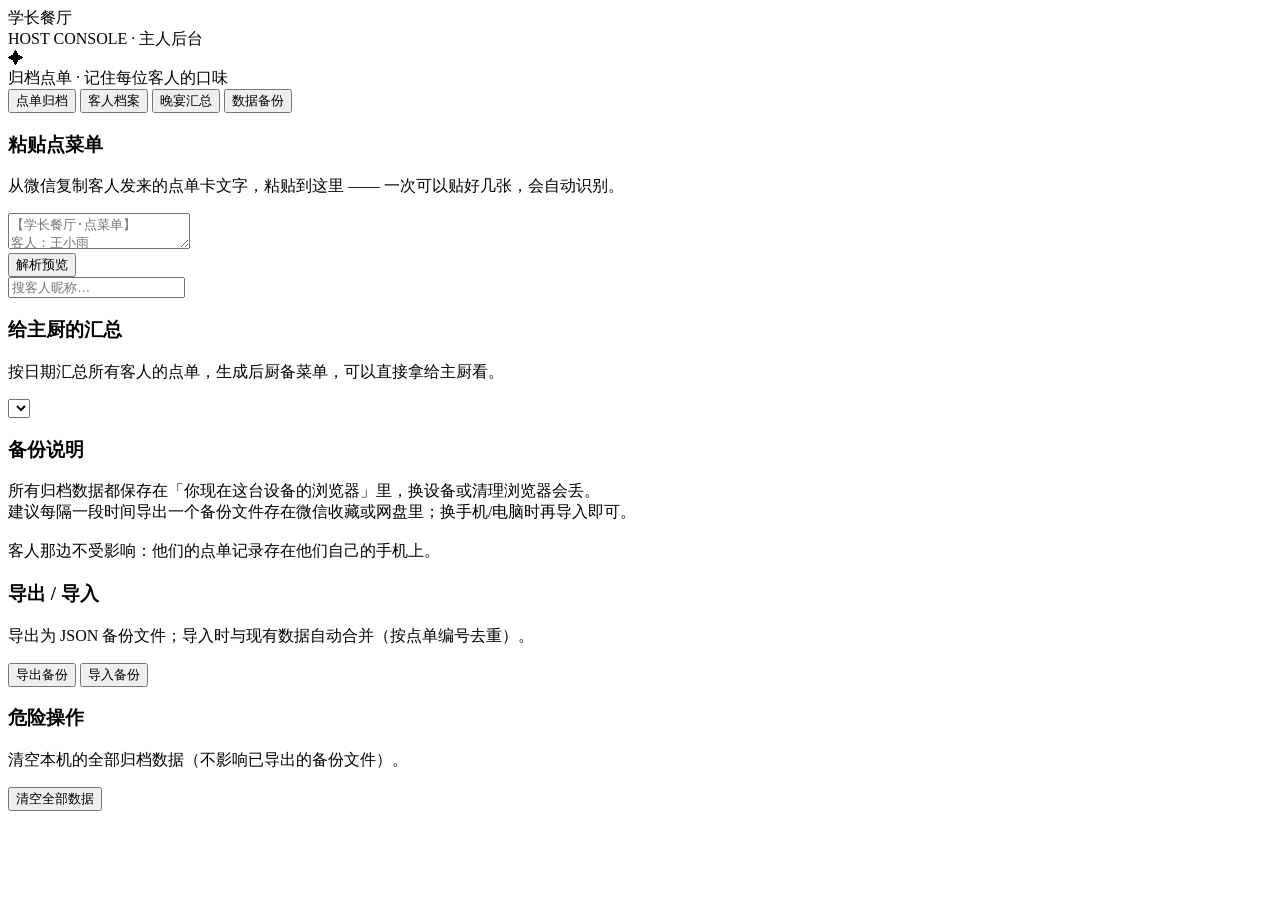
==== admin.html @ b2930a02 "deploy admin.html" ====
<!DOCTYPE html>
<html lang="zh-CN">
<head>
  <meta charset="UTF-8">
  <meta name="viewport" content="width=device-width, initial-scale=1, viewport-fit=cover">
  <meta name="theme-color" content="#FAF6EC">
  <title>学长餐厅 · 主人后台</title>
  <link rel="icon" href="data:image/svg+xml,<svg xmlns='http://www.w3.org/2000/svg' viewBox='0 0 100 100'><text y='.9em' font-size='90'>📖</text></svg>">
  <link rel="stylesheet" href="styles.css?v=4">
</head>
<body>

  <div class="admin-wrap">

    <header class="admin-header menu-header" style="padding-top:0;">
      <div class="mh-cn">学长餐厅</div>
      <div class="mh-en">HOST CONSOLE · 主人后台</div>
      <div class="mh-ornament">✦</div>
      <div class="mh-sub">归档点单 · 记住每位客人的口味</div>
    </header>

    <nav class="admin-tabs" id="adminTabs">
      <button class="tab-chip on" data-tab="tabArchive">点单归档</button>
      <button class="tab-chip" data-tab="tabGuests">客人档案</button>
      <button class="tab-chip" data-tab="tabSummary">晚宴汇总</button>
      <button class="tab-chip" data-tab="tabBackup">数据备份</button>
    </nav>

    <!-- 点单归档 -->
    <section class="panel on" id="tabArchive">
      <div class="card">
        <h3>粘贴点菜单</h3>
        <p class="card-sub">从微信复制客人发来的点单卡文字，粘贴到这里 —— 一次可以贴好几张，会自动识别。</p>
        <textarea class="form-textarea tall" id="pasteBox" placeholder="【学长餐厅·点菜单】&#10;客人：王小雨&#10;日期：2026-10-04 18:30&#10;…"></textarea>
        <div class="btn-row">
          <button class="btn btn-primary" id="btnParse">解析预览</button>
        </div>
        <div id="previewList"></div>
        <div class="btn-row" id="archiveRow" style="display:none;">
          <button class="btn btn-primary" id="btnArchive">归档有效点单</button>
        </div>
      </div>
    </section>

    <!-- 客人档案 -->
    <section class="panel" id="tabGuests">
      <input class="search-input" id="guestSearch" placeholder="搜客人昵称…">
      <div class="stat-line" id="guestStat"></div>
      <div class="guest-cards" id="guestCards"></div>
    </section>

    <!-- 晚宴汇总 -->
    <section class="panel" id="tabSummary">
      <div class="card">
        <h3>给主厨的汇总</h3>
        <p class="card-sub">按日期汇总所有客人的点单，生成后厨备菜单，可以直接拿给主厨看。</p>
        <select class="date-pick" id="sumDate"></select>
        <div id="sumArea"></div>
      </div>
    </section>

    <!-- 数据备份 -->
    <section class="panel" id="tabBackup">
      <div class="card">
        <h3>备份说明</h3>
        <p class="backup-tip">
          所有归档数据都保存在「你现在这台设备的浏览器」里，换设备或清理浏览器会丢。<br>
          建议每隔一段时间导出一个备份文件存在微信收藏或网盘里；换手机/电脑时再导入即可。<br><br>
          客人那边不受影响：他们的点单记录存在他们自己的手机上。
        </p>
      </div>
      <div class="card">
        <h3>导出 / 导入</h3>
        <p class="card-sub">导出为 JSON 备份文件；导入时与现有数据自动合并（按点单编号去重）。</p>
        <div class="btn-row">
          <button class="btn" id="btnExport">导出备份</button>
          <button class="btn" id="btnImport">导入备份</button>
          <input type="file" id="importFile" accept=".json,application/json" style="display:none;">
        </div>
      </div>
      <div class="card">
        <h3>危险操作</h3>
        <p class="card-sub">清空本机的全部归档数据（不影响已导出的备份文件）。</p>
        <div class="btn-row">
          <button class="btn btn-danger" id="btnWipe">清空全部数据</button>
        </div>
      </div>
    </section>

  </div>

  <div class="toast" id="toast"></div>

  <script src="menu-data.js?v=6"></script>
  <script src="card.js"></script>
  <script src="admin.js"></script>
</body>
</html>
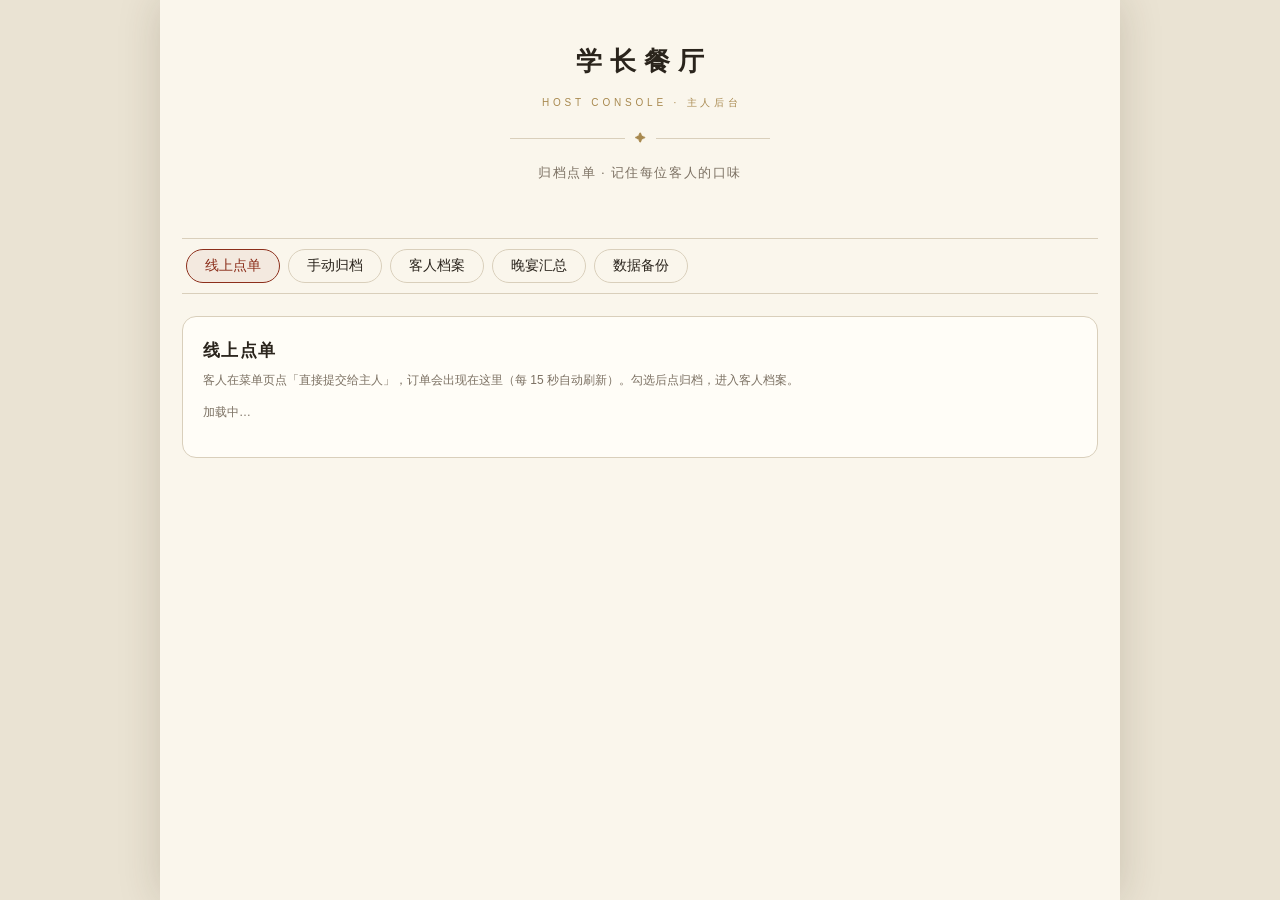
==== commit 7af16157: "feat: 云端提交按钮+线上点单收件箱（待配置）+归档体验修复" ====
--- a/admin.html
+++ b/admin.html
@@ -20,17 +20,31 @@
     </header>
 
     <nav class="admin-tabs" id="adminTabs">
-      <button class="tab-chip on" data-tab="tabArchive">点单归档</button>
+      <button class="tab-chip on" data-tab="tabOnline">线上点单</button>
+      <button class="tab-chip" data-tab="tabArchive">手动归档</button>
       <button class="tab-chip" data-tab="tabGuests">客人档案</button>
       <button class="tab-chip" data-tab="tabSummary">晚宴汇总</button>
       <button class="tab-chip" data-tab="tabBackup">数据备份</button>
     </nav>
 
+    <!-- 线上点单收件箱 -->
+    <section class="panel on" id="tabOnline">
+      <div class="card">
+        <h3>线上点单</h3>
+        <p class="card-sub">客人在菜单页点「直接提交给主人」，订单会出现在这里（每 15 秒自动刷新）。勾选后点归档，进入客人档案。</p>
+        <div class="stat-line" id="onlineStat">加载中…</div>
+        <div id="onlineList"></div>
+        <div class="btn-row" id="onlineArchiveRow" style="display:none;">
+          <button class="btn btn-primary" id="btnArchiveOnline">归档选中的点单</button>
+        </div>
+      </div>
+    </section>
+
     <!-- 点单归档 -->
-    <section class="panel on" id="tabArchive">
+    <section class="panel" id="tabArchive">
       <div class="card">
         <h3>粘贴点菜单</h3>
-        <p class="card-sub">从微信复制客人发来的点单卡文字，粘贴到这里 —— 一次可以贴好几张，会自动识别。</p>
+        <p class="card-sub">从微信复制客人发来的点单卡<b>文字</b>，粘贴到这里——一次可以贴好几张，会自动识别。<br>⚠️ 客人只发图片的话，请让 ta 在结果页点「复制文字」再发一次文字版，图片没法归档。</p>
         <textarea class="form-textarea tall" id="pasteBox" placeholder="【学长餐厅·点菜单】&#10;客人：王小雨&#10;日期：2026-10-04 18:30&#10;…"></textarea>
         <div class="btn-row">
           <button class="btn btn-primary" id="btnParse">解析预览</button>
@@ -93,6 +107,7 @@
 
   <script src="menu-data.js?v=6"></script>
   <script src="card.js"></script>
-  <script src="admin.js"></script>
+  <script src="cloud-config.js"></script>
+  <script src="admin.js?v=3"></script>
 </body>
 </html>
--- a/styles.css
+++ b/styles.css
@@ -0,0 +1,794 @@
+/* ============================================================
+   学长餐厅 · 样式（客人端 + 主人端共用）
+   米白纸面 / 衬线字体 / 细线 / 朱砂红点缀 —— fine dining 菜单气质
+   ============================================================ */
+
+:root {
+  --bg: #EAE3D3;          /* 桌面 backdrop */
+  --paper: #FAF6EC;       /* 纸面 */
+  --paper-2: #FFFDF7;     /* 更亮一层（表单、卡片） */
+  --ink: #2A241C;         /* 墨色 */
+  --muted: #7C7163;       /* 弱化文字 */
+  --accent: #8C2F1B;      /* 朱砂红 */
+  --accent-dark: #6E2413;
+  --gold: #A8894F;        /* 描金 */
+  --hairline: #D9CFBB;    /* 细线 */
+  --green: #5A6B4F;       /* 可素 */
+  --serif: "Songti SC", "STSong", "Noto Serif SC", "Source Han Serif SC", "SimSun", Georgia, "Times New Roman", serif;
+  --sans: -apple-system, BlinkMacSystemFont, "PingFang SC", "Helvetica Neue", "Microsoft YaHei", sans-serif;
+}
+
+* { box-sizing: border-box; -webkit-tap-highlight-color: transparent; }
+
+html { -webkit-text-size-adjust: 100%; scrollbar-width: none; }
+body::-webkit-scrollbar { display: none; }
+
+body {
+  margin: 0;
+  background: var(--bg);
+  color: var(--ink);
+  font-family: var(--serif);
+  font-size: 15px;
+  line-height: 1.7;
+}
+
+button { font-family: inherit; cursor: pointer; }
+input, textarea, select { font-family: var(--sans); }
+
+/* ---------- 页面容器 ---------- */
+
+.wrap {
+  max-width: 640px;
+  margin: 0 auto;
+  min-height: 100vh;
+  background: var(--paper);
+  box-shadow: 0 0 40px rgba(60, 45, 20, .18);
+  padding-bottom: 150px;   /* 给底部点单条留空间 */
+}
+
+/* ---------- 菜单页眉 ---------- */
+
+.menu-header {
+  text-align: center;
+  padding: 52px 24px 30px;
+}
+
+.mh-cn {
+  font-size: 34px;
+  letter-spacing: .32em;
+  margin-right: -.32em;   /* 抵消最后一个字的字距，保证视觉居中 */
+  font-weight: 700;
+}
+
+.mh-en {
+  margin-top: 10px;
+  font-family: var(--sans);
+  font-size: 10px;
+  letter-spacing: .38em;
+  margin-right: -.38em;
+  color: var(--gold);
+  text-transform: uppercase;
+}
+
+.mh-ornament {
+  display: flex;
+  align-items: center;
+  gap: 10px;
+  margin: 18px auto 0;
+  max-width: 260px;
+  color: var(--gold);
+  font-size: 11px;
+}
+.mh-ornament::before, .mh-ornament::after {
+  content: "";
+  flex: 1;
+  height: 1px;
+  background: var(--hairline);
+}
+
+.mh-sub {
+  margin-top: 14px;
+  font-size: 13px;
+  color: var(--muted);
+  letter-spacing: .12em;
+}
+.mh-sub b { color: var(--ink); font-weight: 600; }
+.mh-sub-en {
+  margin-top: 7px;
+  font-style: italic;
+  font-family: var(--serif);
+  font-size: 11px;
+  letter-spacing: .1em;
+  color: var(--gold);
+}
+
+/* ---------- 主厨头像 ---------- */
+
+.chef-block {
+  margin-top: 24px;
+  text-align: center;
+}
+.chef-ring {
+  width: 116px;
+  height: 116px;
+  margin: 0 auto;
+  border-radius: 50%;
+  padding: 4px;
+  border: 1px solid var(--gold);
+  position: relative;
+  background: var(--paper);
+  overflow: hidden;
+}
+.chef-ring::after {
+  content: "";
+  position: absolute;
+  inset: -6px;
+  border-radius: 50%;
+  border: 1px solid var(--hairline);
+}
+.chef-ring img {
+  width: 100%;
+  height: 100%;
+  border-radius: 50%;
+  object-fit: cover;
+  object-position: 50% 28%;
+  display: block;
+}
+.chef-hat {
+  width: 17px;
+  height: 17px;
+  color: var(--gold);
+  margin-top: 12px;
+}
+.chef-title {
+  margin-top: 5px;
+  font-size: 15px;
+  font-weight: 700;
+  letter-spacing: .34em;
+  margin-right: -.34em;
+}
+.chef-en {
+  margin-top: 4px;
+  font-family: var(--sans);
+  font-size: 9.5px;
+  letter-spacing: .34em;
+  margin-right: -.34em;
+  color: var(--gold);
+  text-transform: uppercase;
+}
+
+/* ---------- 新手提示条 ---------- */
+
+.hint-bar {
+  margin: 0 20px 10px;
+  padding: 10px 14px;
+  border-radius: 10px;
+  background: rgba(168, 137, 79, .10);
+  font-family: var(--sans);
+  font-size: 12px;
+  color: var(--muted);
+  display: flex;
+  align-items: center;
+  gap: 8px;
+}
+.hint-bar .hb-close {
+  margin-left: auto;
+  border: 0;
+  background: none;
+  color: var(--muted);
+  font-size: 15px;
+  padding: 2px 4px;
+}
+
+/* ---------- 分节导航（吸顶） ---------- */
+
+.section-nav {
+  position: sticky;
+  top: 0;
+  z-index: 20;
+  background: rgba(250, 246, 236, .92);
+  -webkit-backdrop-filter: blur(10px);
+  backdrop-filter: blur(10px);
+  border-bottom: 1px solid var(--hairline);
+  display: flex;
+  overflow-x: auto;
+  scrollbar-width: none;
+  padding: 10px 14px;
+  gap: 8px;
+}
+.section-nav::-webkit-scrollbar { display: none; }
+.section-nav {
+  -webkit-mask-image: linear-gradient(90deg, transparent 0, #000 16px, #000 calc(100% - 16px), transparent);
+  mask-image: linear-gradient(90deg, transparent 0, #000 16px, #000 calc(100% - 16px), transparent);
+}
+
+.nav-chip {
+  flex: none;
+  border: 1px solid var(--hairline);
+  background: transparent;
+  border-radius: 999px;
+  padding: 5px 14px;
+  font-family: var(--serif);
+  font-size: 13px;
+  color: var(--ink);
+  transition: all .18s;
+}
+.nav-chip.on {
+  border-color: var(--accent);
+  color: #FBF6EC;
+  background: var(--accent);
+}
+
+/* ---------- 菜单分节 ---------- */
+
+.menu-section { padding: 26px 26px 6px; scroll-margin-top: 58px; }
+
+.sec-head {
+  text-align: center;
+  margin-bottom: 6px;
+}
+.sec-en {
+  font-family: var(--sans);
+  font-size: 10px;
+  letter-spacing: .34em;
+  margin-right: -.34em;
+  color: var(--gold);
+  text-transform: uppercase;
+}
+.sec-cn {
+  display: flex;
+  align-items: center;
+  justify-content: center;
+  gap: 14px;
+  margin-top: 6px;
+  font-size: 21px;
+  font-weight: 700;
+  letter-spacing: .18em;
+  margin-right: -.18em;
+}
+.sec-cn::before, .sec-cn::after {
+  content: "";
+  width: 26px;
+  height: 1px;
+  background: var(--hairline);
+}
+.sec-note {
+  text-align: center;
+  font-size: 11px;
+  color: var(--muted);
+  margin-bottom: 8px;
+}
+
+/* ---------- 菜品 ---------- */
+
+.dish {
+  padding: 13px 2px;
+  border-bottom: 1px solid rgba(217, 207, 187, .45);
+  position: relative;
+}
+.dish:last-child { border-bottom: 0; }
+
+.dish-head {
+  display: flex;
+  align-items: baseline;
+  gap: 8px;
+  flex-wrap: wrap;
+}
+
+.dish-name {
+  font-size: 17px;
+  font-weight: 600;
+  letter-spacing: .02em;
+}
+
+.dish-en {
+  margin-top: 2px;
+  font-style: italic;
+  font-size: 11.5px;
+  letter-spacing: .02em;
+  color: var(--gold);
+}
+
+.dish-desc {
+  margin-top: 3px;
+  font-size: 12.5px;
+  color: var(--muted);
+}
+
+.qty-badge {
+  position: absolute;
+  right: 2px;
+  top: 14px;
+  min-width: 24px;
+  height: 24px;
+  padding: 0 7px;
+  border-radius: 999px;
+  background: var(--accent);
+  color: #FBF6EC;
+  font-family: var(--sans);
+  font-size: 13px;
+  line-height: 24px;
+  text-align: center;
+  display: none;
+}
+.qty-badge.show { display: block; animation: pop .22s ease; }
+
+@keyframes pop {
+  0% { transform: scale(.4); opacity: 0; }
+  70% { transform: scale(1.15); }
+  100% { transform: scale(1); opacity: 1; }
+}
+
+/* 标签 */
+.tag {
+  font-family: var(--sans);
+  font-size: 11px;
+  line-height: 1;
+  padding: 4px 8px 3px;
+  border-radius: 4px;
+  border: 1px solid var(--hairline);
+  color: var(--muted);
+  transform: translateY(-2px);
+}
+.tag-star { background: var(--accent); border-color: var(--accent); color: #FBF6EC; }
+.tag-rec  { border-color: var(--gold); color: var(--gold); }
+.tag-veg  { border-color: #9DAA8E; color: var(--green); }
+.tag-spicy { border-color: #D98873; color: #B03A22; }
+
+/* ---------- 页脚 ---------- */
+
+.menu-footer {
+  margin-top: 40px;
+  padding: 28px 24px 20px;
+  border-top: 1px solid var(--hairline);
+  text-align: center;
+}
+.menu-footer .mf-note { font-size: 12px; color: var(--muted); letter-spacing: .06em; }
+.menu-footer .mf-credit {
+  margin-top: 14px;
+  font-family: var(--sans);
+  font-size: 10px;
+  letter-spacing: .2em;
+  color: var(--gold);
+  text-transform: uppercase;
+}
+.history-link {
+  margin-top: 18px;
+  display: inline-block;
+  border: 1px solid var(--hairline);
+  border-radius: 999px;
+  background: none;
+  padding: 7px 18px;
+  font-family: var(--serif);
+  font-size: 13px;
+  color: var(--ink);
+}
+
+/* ---------- 底部点单条 ---------- */
+
+.bottom-bar {
+  position: fixed;
+  left: 50%;
+  transform: translateX(-50%);
+  bottom: 0;
+  width: 100%;
+  max-width: 640px;
+  z-index: 30;
+  display: flex;
+  align-items: center;
+  gap: 12px;
+  padding: 12px 18px calc(12px + env(safe-area-inset-bottom));
+  background: rgba(250, 246, 236, .94);
+  -webkit-backdrop-filter: blur(12px);
+  backdrop-filter: blur(12px);
+  border-top: 1px solid var(--hairline);
+}
+.bb-info { flex: 1; font-size: 14px; color: var(--muted); }
+.bb-info b { color: var(--ink); font-size: 17px; font-weight: 700; }
+.bb-btn {
+  border: 0;
+  background: var(--accent);
+  color: #FBF6EC;
+  font-family: var(--serif);
+  font-size: 16px;
+  letter-spacing: .2em;
+  padding: 11px 26px 11px 28px;
+  border-radius: 999px;
+}
+.bb-btn:active { background: var(--accent-dark); }
+
+/* ---------- 抽屉（点单表单 / 历史 / 结果） ---------- */
+
+.sheet {
+  position: fixed;
+  inset: 0;
+  z-index: 40;
+  background: rgba(42, 36, 28, .45);
+  opacity: 0;
+  pointer-events: none;
+  transition: opacity .22s;
+}
+.sheet.open { opacity: 1; pointer-events: auto; }
+
+.sheet-panel {
+  position: absolute;
+  left: 50%;
+  transform: translate(-50%, 100%);
+  bottom: 0;
+  width: 100%;
+  max-width: 640px;
+  max-height: 92vh;
+  overflow-y: auto;
+  background: var(--paper);
+  border-radius: 18px 18px 0 0;
+  padding: 10px 22px calc(26px + env(safe-area-inset-bottom));
+  transition: transform .26s cubic-bezier(.32,.72,.33,1);
+}
+.sheet.open .sheet-panel { transform: translate(-50%, 0); }
+
+.sheet-grab {
+  width: 40px; height: 4px;
+  border-radius: 4px;
+  background: var(--hairline);
+  margin: 4px auto 12px;
+}
+.sheet-head {
+  display: flex;
+  align-items: center;
+  justify-content: space-between;
+  margin-bottom: 6px;
+}
+.sheet-title { font-size: 19px; font-weight: 700; letter-spacing: .1em; }
+.sheet-close {
+  border: 0; background: none;
+  font-size: 22px; line-height: 1;
+  color: var(--muted);
+  padding: 4px 6px;
+}
+
+/* 表单 */
+.form-row { margin: 14px 0; }
+.form-label {
+  display: block;
+  font-family: var(--sans);
+  font-size: 12px;
+  color: var(--muted);
+  margin-bottom: 6px;
+  letter-spacing: .04em;
+}
+.form-input, .form-textarea {
+  width: 100%;
+  border: 1px solid var(--hairline);
+  border-radius: 10px;
+  background: var(--paper-2);
+  padding: 11px 12px;
+  font-size: 15px;
+  color: var(--ink);
+  outline: none;
+}
+.form-input:focus, .form-textarea:focus { border-color: var(--gold); }
+.form-textarea { min-height: 72px; resize: none; }
+
+.chips { display: flex; flex-wrap: wrap; gap: 8px; }
+.chip {
+  border: 1px solid var(--hairline);
+  background: var(--paper-2);
+  border-radius: 999px;
+  padding: 7px 14px;
+  font-size: 13px;
+  font-family: var(--serif);
+  color: var(--ink);
+}
+.chip.on {
+  border-color: var(--accent);
+  color: var(--accent);
+  background: rgba(140, 47, 27, .07);
+}
+
+/* 点单清单 */
+.cart-item {
+  display: flex;
+  align-items: center;
+  gap: 10px;
+  padding: 11px 0;
+  border-bottom: 1px solid rgba(217, 207, 187, .5);
+}
+.cart-item:last-child { border-bottom: 0; }
+.ci-name { flex: 1; font-size: 15px; }
+.ci-name .ci-opt {
+  font-family: var(--sans);
+  font-size: 11px;
+  color: var(--gold);
+  margin-left: 4px;
+}
+.opt-select {
+  border: 1px solid var(--hairline);
+  border-radius: 6px;
+  background: var(--paper-2);
+  font-size: 12px;
+  padding: 4px 6px;
+  color: var(--ink);
+}
+.stepper {
+  display: flex;
+  align-items: center;
+  gap: 10px;
+  flex: none;
+}
+.step-btn {
+  width: 30px; height: 30px;
+  border-radius: 999px;
+  border: 1px solid var(--hairline);
+  background: var(--paper-2);
+  font-size: 17px;
+  color: var(--ink);
+  line-height: 1;
+}
+.step-btn:disabled { opacity: .35; }
+.step-num { font-size: 16px; font-weight: 700; min-width: 20px; text-align: center; }
+
+.empty-tip { text-align: center; color: var(--muted); font-size: 13px; padding: 26px 0; }
+
+/* 按钮 */
+.btn {
+  display: inline-block;
+  border-radius: 999px;
+  padding: 12px 26px;
+  font-family: var(--serif);
+  font-size: 15px;
+  letter-spacing: .12em;
+  border: 1px solid var(--hairline);
+  background: var(--paper-2);
+  color: var(--ink);
+}
+.btn-primary { background: var(--accent); border-color: var(--accent); color: #FBF6EC; }
+.btn-primary:active { background: var(--accent-dark); }
+.btn-ghost { background: none; }
+.btn-danger { border-color: #C06B5A; color: #A33D28; background: none; }
+.btn-block { display: block; width: 100%; text-align: center; }
+.btn[disabled] { opacity: .4; pointer-events: none; }
+
+.btn-row { display: flex; gap: 10px; margin-top: 16px; }
+.btn-row .btn { flex: 1; text-align: center; }
+
+/* 点单卡结果 */
+.result-img {
+  width: 100%;
+  border: 1px solid var(--hairline);
+  border-radius: 12px;
+  box-shadow: 0 8px 30px rgba(60, 45, 20, .16);
+  display: block;
+  background: #fff;
+}
+.result-tip {
+  margin-top: 12px;
+  font-family: var(--sans);
+  font-size: 12px;
+  color: var(--muted);
+  text-align: center;
+  line-height: 1.8;
+}
+.copy-source {
+  margin-top: 10px;
+  width: 100%;
+  min-height: 90px;
+  border: 1px dashed var(--hairline);
+  border-radius: 10px;
+  background: var(--paper-2);
+  font-size: 12px;
+  padding: 10px;
+  color: var(--muted);
+  display: none;
+}
+.copy-source.show { display: block; }
+
+/* 历史 */
+.history-item {
+  padding: 13px 0;
+  border-bottom: 1px solid rgba(217, 207, 187, .5);
+}
+.hi-date { font-family: var(--sans); font-size: 12px; color: var(--gold); letter-spacing: .05em; }
+.hi-dishes { font-size: 13px; color: var(--ink); margin: 4px 0 8px; }
+.hi-meta { font-size: 12px; color: var(--muted); }
+.hi-btn {
+  border: 1px solid var(--hairline);
+  background: none;
+  border-radius: 999px;
+  font-family: var(--serif);
+  font-size: 12px;
+  padding: 5px 14px;
+  color: var(--accent);
+}
+
+/* Toast */
+.toast {
+  position: fixed;
+  left: 50%;
+  bottom: 110px;
+  transform: translateX(-50%) translateY(8px);
+  background: rgba(42, 36, 28, .9);
+  color: #FBF6EC;
+  font-family: var(--sans);
+  font-size: 13px;
+  border-radius: 999px;
+  padding: 10px 20px;
+  z-index: 60;
+  opacity: 0;
+  pointer-events: none;
+  transition: all .25s;
+  max-width: 80vw;
+  text-align: center;
+}
+.toast.show { opacity: 1; transform: translateX(-50%) translateY(0); }
+
+/* ============================================================
+   主人后台
+   ============================================================ */
+
+.admin-wrap {
+  max-width: 960px;
+  margin: 0 auto;
+  min-height: 100vh;
+  background: var(--paper);
+  box-shadow: 0 0 40px rgba(60, 45, 20, .18);
+  padding: 40px 22px 80px;
+}
+
+.admin-header { text-align: center; margin-bottom: 24px; }
+.admin-header .mh-cn { font-size: 26px; }
+.admin-tabs {
+  position: sticky;
+  top: 0;
+  z-index: 20;
+  display: flex;
+  gap: 8px;
+  overflow-x: auto;
+  background: rgba(250, 246, 236, .94);
+  -webkit-backdrop-filter: blur(10px);
+  backdrop-filter: blur(10px);
+  border-bottom: 1px solid var(--hairline);
+  border-top: 1px solid var(--hairline);
+  padding: 10px 4px;
+  margin-bottom: 22px;
+  scrollbar-width: none;
+}
+.admin-tabs::-webkit-scrollbar { display: none; }
+.tab-chip {
+  flex: none;
+  border: 1px solid var(--hairline);
+  background: none;
+  border-radius: 999px;
+  padding: 7px 18px;
+  font-family: var(--serif);
+  font-size: 14px;
+  color: var(--ink);
+}
+.tab-chip.on { border-color: var(--accent); color: var(--accent); background: rgba(140, 47, 27, .06); }
+
+.panel { display: none; }
+.panel.on { display: block; }
+
+.card {
+  background: var(--paper-2);
+  border: 1px solid var(--hairline);
+  border-radius: 14px;
+  padding: 20px;
+  margin-bottom: 16px;
+}
+.card h3 {
+  margin: 0 0 4px;
+  font-size: 17px;
+  letter-spacing: .08em;
+}
+.card .card-sub { font-family: var(--sans); font-size: 12px; color: var(--muted); margin: 0 0 12px; }
+
+.form-textarea.tall { min-height: 150px; font-size: 13px; }
+
+.preview-item {
+  border: 1px solid var(--hairline);
+  border-radius: 10px;
+  padding: 12px 14px;
+  margin-top: 10px;
+  font-size: 13px;
+}
+.preview-item.err { border-color: #D3A196; background: rgba(163, 61, 40, .05); }
+.preview-item .pv-head { display: flex; align-items: center; gap: 8px; margin-bottom: 4px; }
+.preview-item .pv-name { font-weight: 700; font-size: 15px; }
+.preview-item .pv-flag {
+  font-family: var(--sans);
+  font-size: 10px;
+  border-radius: 4px;
+  padding: 3px 6px;
+}
+.pv-flag.dup { background: #B98A00; color: #fff; }
+.pv-flag.bad { background: #A33D28; color: #fff; }
+.pv-flag.ok { background: var(--green); color: #fff; }
+.pv-dishes { color: var(--muted); font-family: var(--sans); font-size: 12px; line-height: 1.8; }
+
+.stat-line { font-family: var(--sans); font-size: 12px; color: var(--muted); margin: 4px 0 14px; }
+
+/* 客人档案 */
+.search-input {
+  width: 100%;
+  border: 1px solid var(--hairline);
+  border-radius: 999px;
+  background: var(--paper-2);
+  padding: 10px 16px;
+  font-size: 14px;
+  outline: none;
+  margin-bottom: 14px;
+}
+.guest-cards { display: grid; grid-template-columns: 1fr; gap: 14px; }
+@media (min-width: 720px) { .guest-cards { grid-template-columns: 1fr 1fr; } }
+
+.guest-card { margin-bottom: 0; }
+.gc-name { font-size: 18px; font-weight: 700; letter-spacing: .06em; }
+.gc-visits { font-family: var(--sans); font-size: 11px; color: var(--gold); margin-left: 8px; }
+.gc-block { margin-top: 10px; }
+.gc-label {
+  font-family: var(--sans);
+  font-size: 11px;
+  color: var(--muted);
+  letter-spacing: .1em;
+  margin-bottom: 4px;
+}
+.gc-dishes { font-size: 13px; line-height: 2; }
+.gc-dishes b { font-weight: 700; }
+.gc-restrict { font-size: 13px; color: #A33D28; }
+.gc-note { font-size: 12px; color: var(--muted); font-family: var(--sans); }
+.mini-tag {
+  display: inline-block;
+  font-family: var(--sans);
+  font-size: 11px;
+  border: 1px solid var(--gold);
+  color: var(--gold);
+  border-radius: 999px;
+  padding: 2px 9px;
+  margin: 0 6px 6px 0;
+}
+
+/* 晚宴汇总 */
+.date-pick {
+  border: 1px solid var(--hairline);
+  border-radius: 10px;
+  background: var(--paper-2);
+  padding: 10px 12px;
+  font-size: 14px;
+  color: var(--ink);
+}
+.sum-paper {
+  border: 1px solid var(--hairline);
+  border-radius: 14px;
+  background: var(--paper-2);
+  padding: 26px 22px;
+  text-align: center;
+  margin-bottom: 14px;
+}
+.sum-title { font-size: 20px; font-weight: 700; letter-spacing: .2em; }
+.sum-sub { font-family: var(--sans); font-size: 11px; letter-spacing: .3em; color: var(--gold); margin-top: 6px; }
+.sum-body { text-align: left; margin-top: 18px; }
+.sum-sec { margin-top: 14px; }
+.sum-sec-name {
+  font-family: var(--sans);
+  font-size: 11px;
+  letter-spacing: .28em;
+  color: var(--gold);
+  border-bottom: 1px solid var(--hairline);
+  padding-bottom: 4px;
+}
+.sum-row { display: flex; justify-content: space-between; padding: 7px 0; font-size: 14px; border-bottom: 1px dotted rgba(217,207,187,.6); }
+.sum-row:last-child { border-bottom: 0; }
+.sum-row .n { font-weight: 600; }
+.sum-row .q { color: var(--accent); font-family: var(--sans); font-size: 13px; }
+.sum-guests { margin-top: 18px; font-size: 13px; line-height: 2; }
+.sum-guests b { font-weight: 700; }
+.sum-foot { margin-top: 20px; font-size: 11px; color: var(--muted); text-align: center; font-family: var(--sans); }
+
+/* 备份 */
+.backup-tip { font-family: var(--sans); font-size: 12.5px; color: var(--muted); line-height: 1.9; }
+
+@media (max-width: 420px) {
+  .mh-cn { font-size: 28px; }
+  .menu-section { padding: 22px 20px 4px; }
+  .dish-name { font-size: 16px; }
+}
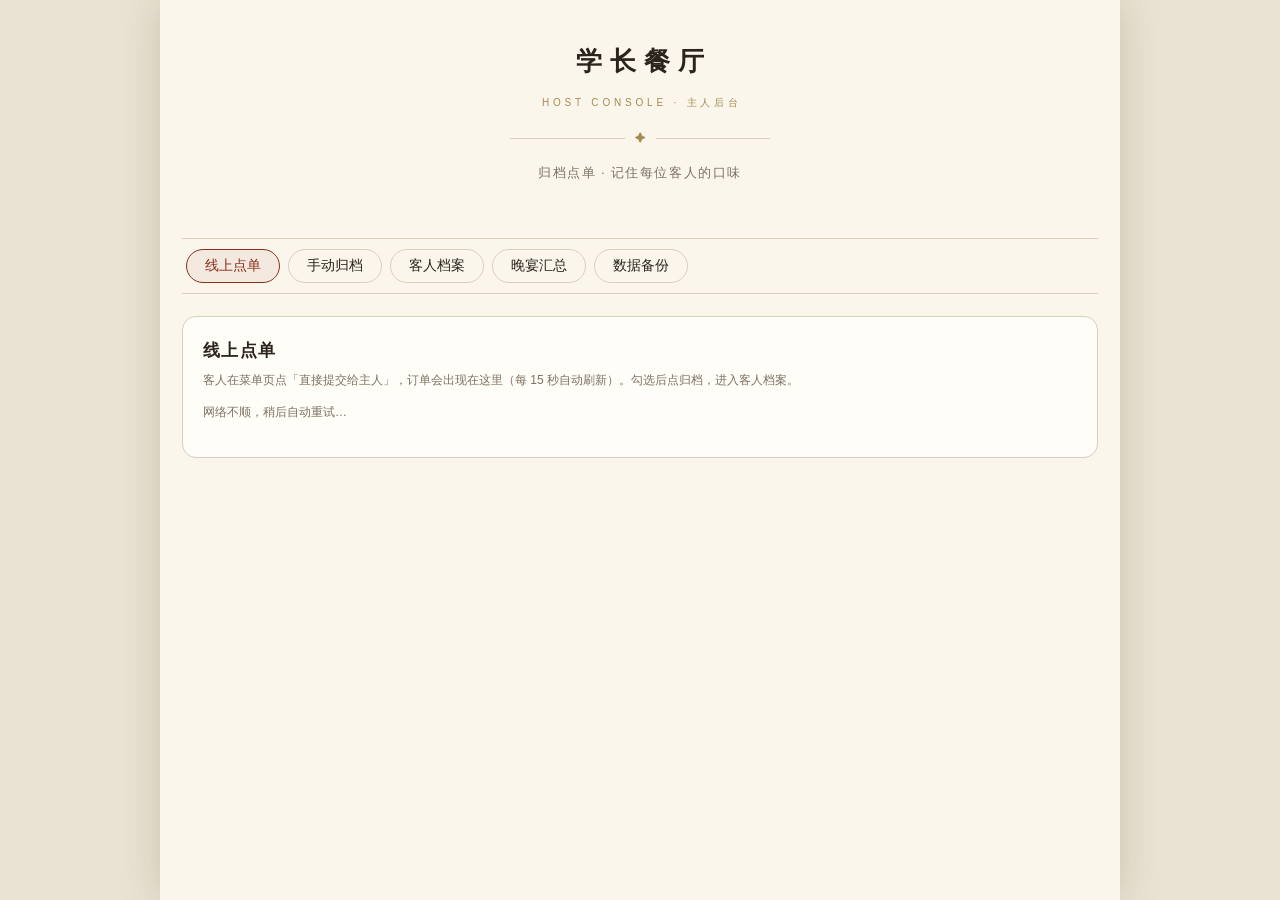
==== commit f6cd6dcf: "feat: 接通云端点单（Supabase）" ====
--- a/admin.html
+++ b/admin.html
@@ -107,7 +107,7 @@
 
   <script src="menu-data.js?v=6"></script>
   <script src="card.js"></script>
-  <script src="cloud-config.js"></script>
+  <script src="cloud-config.js?v=2"></script>
   <script src="admin.js?v=3"></script>
 </body>
 </html>
